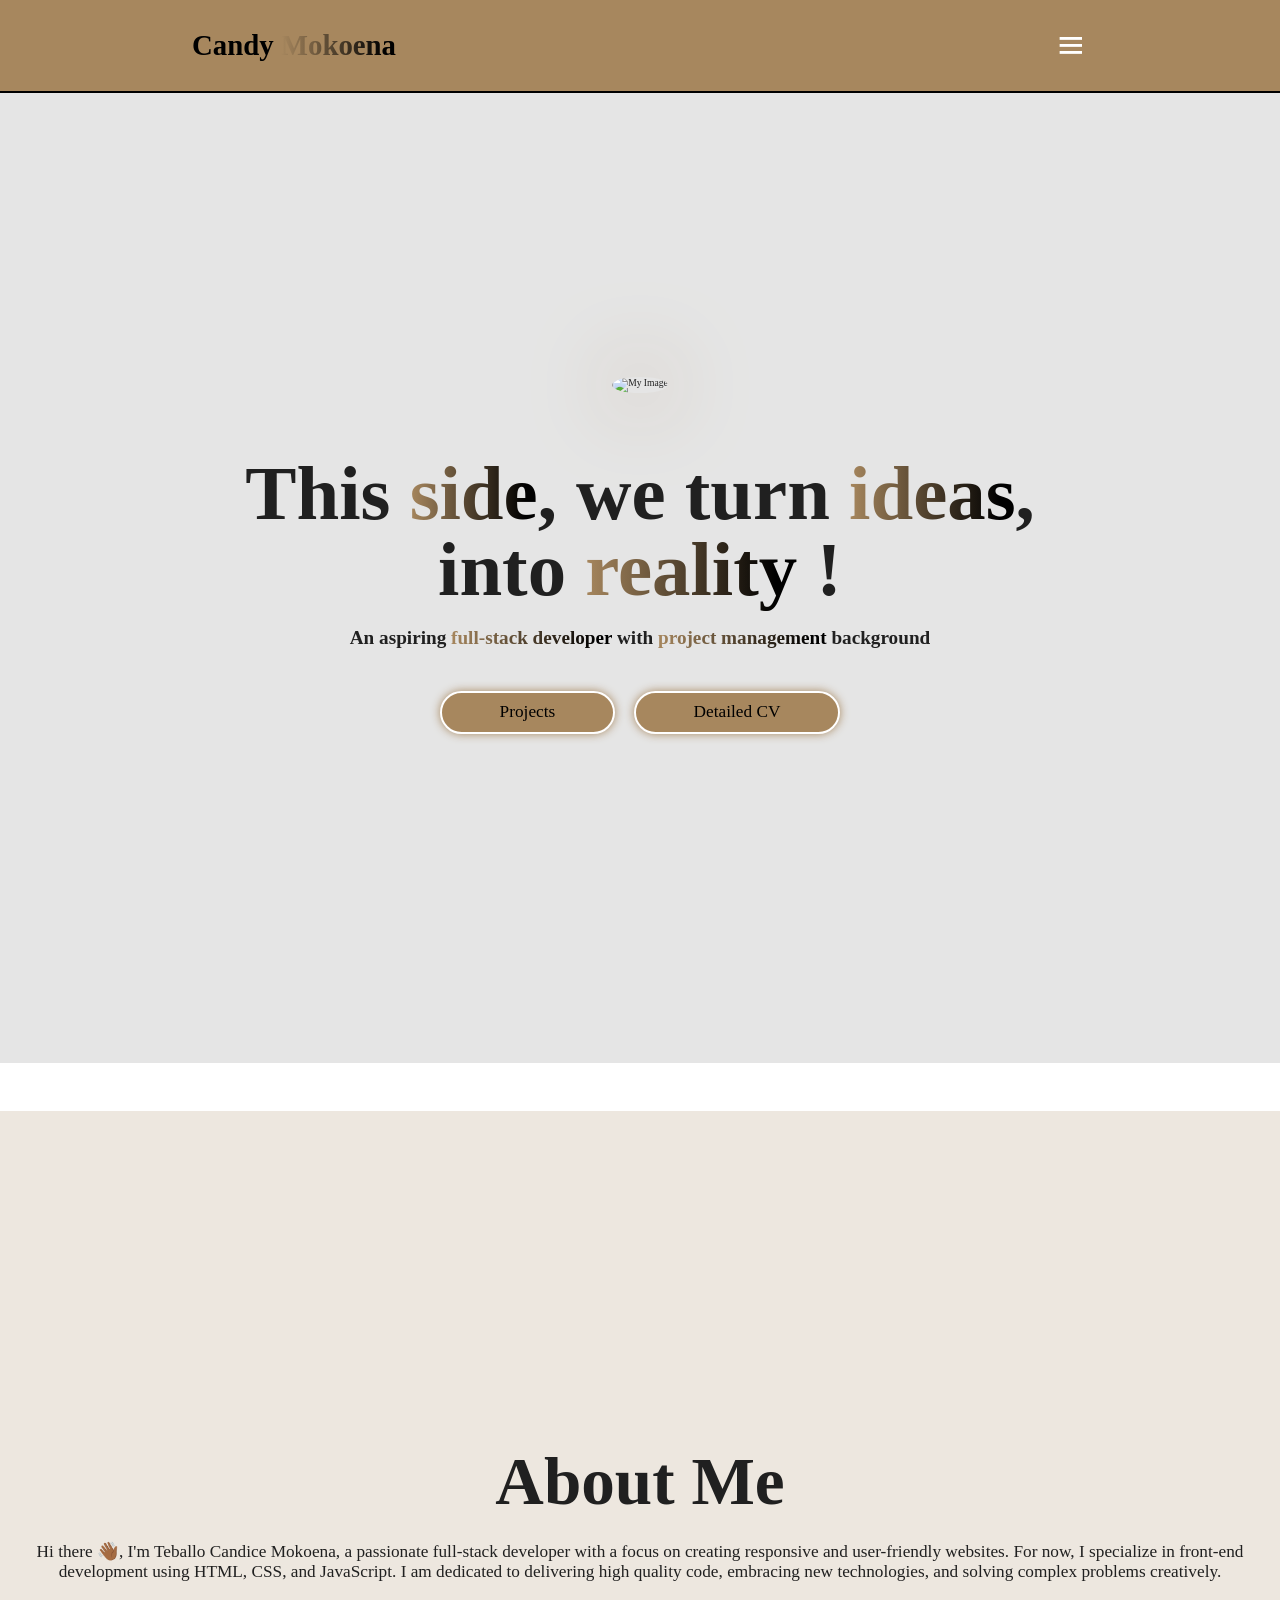
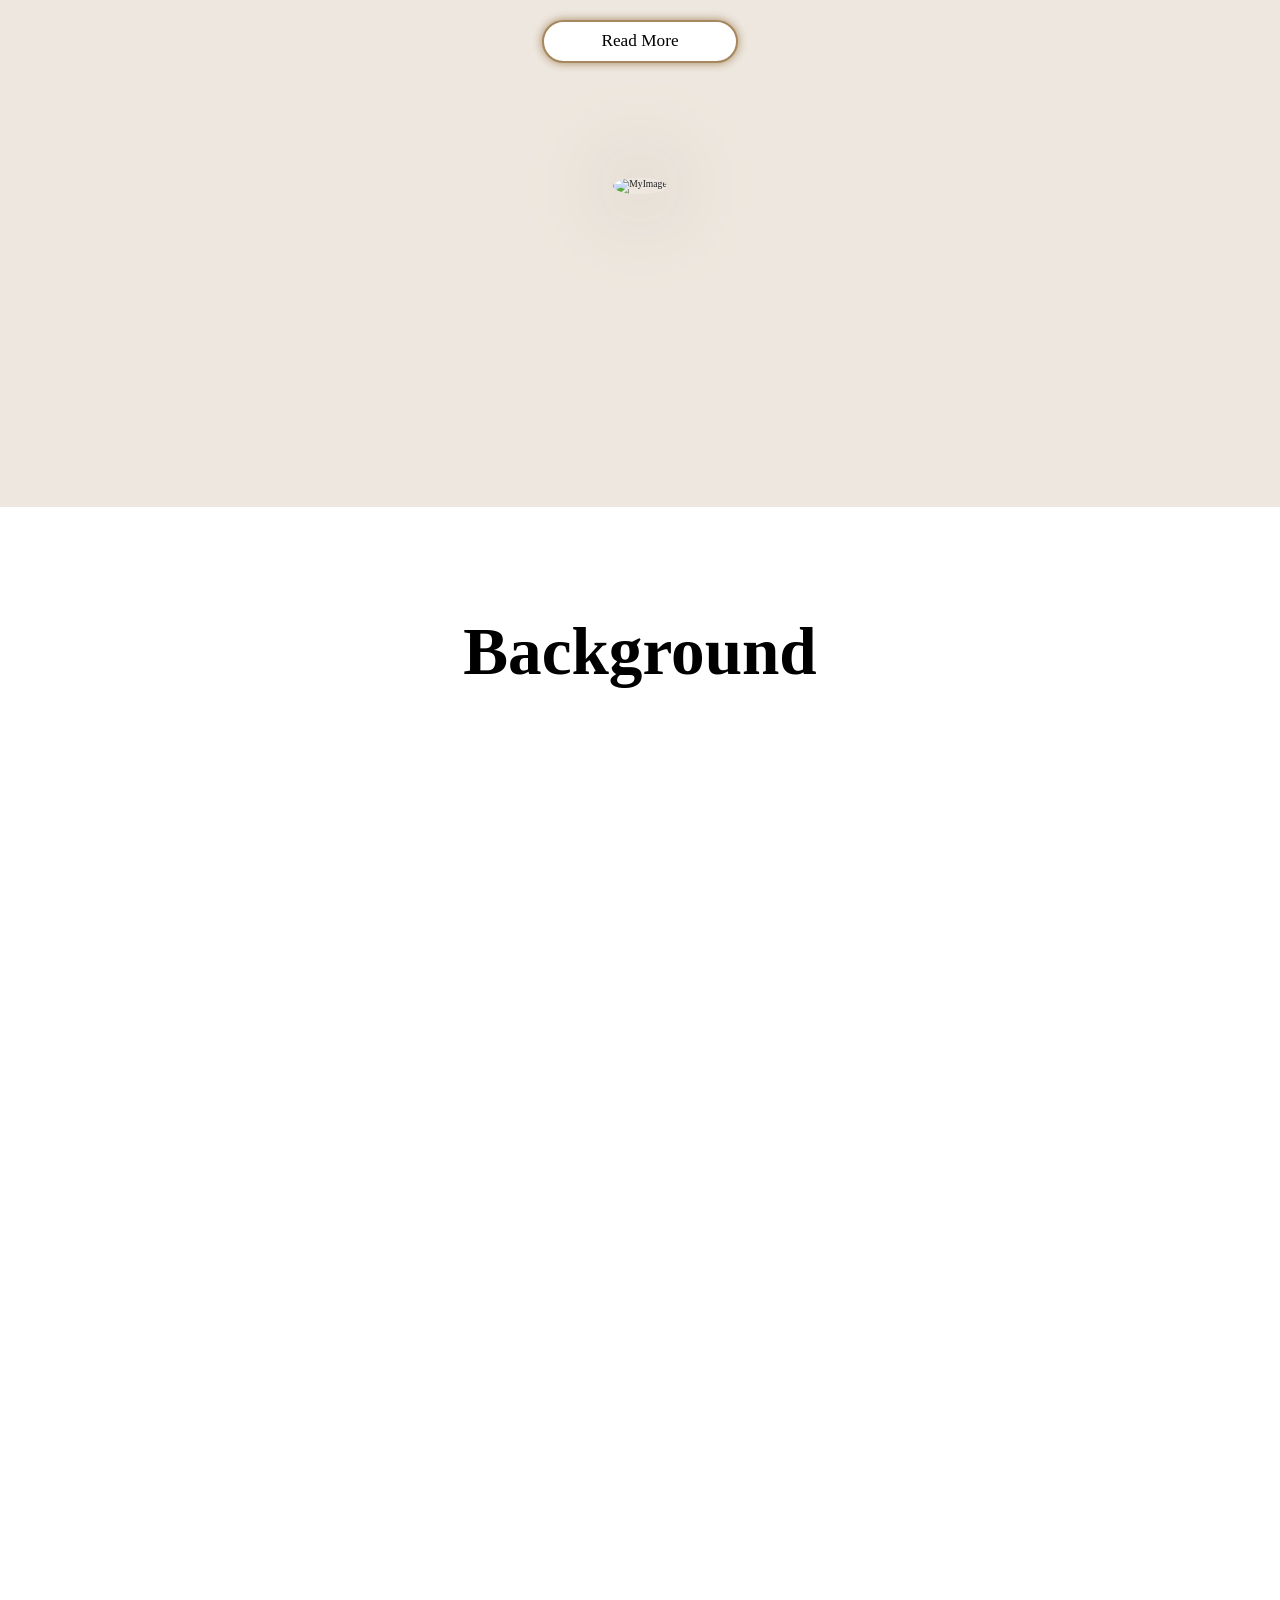
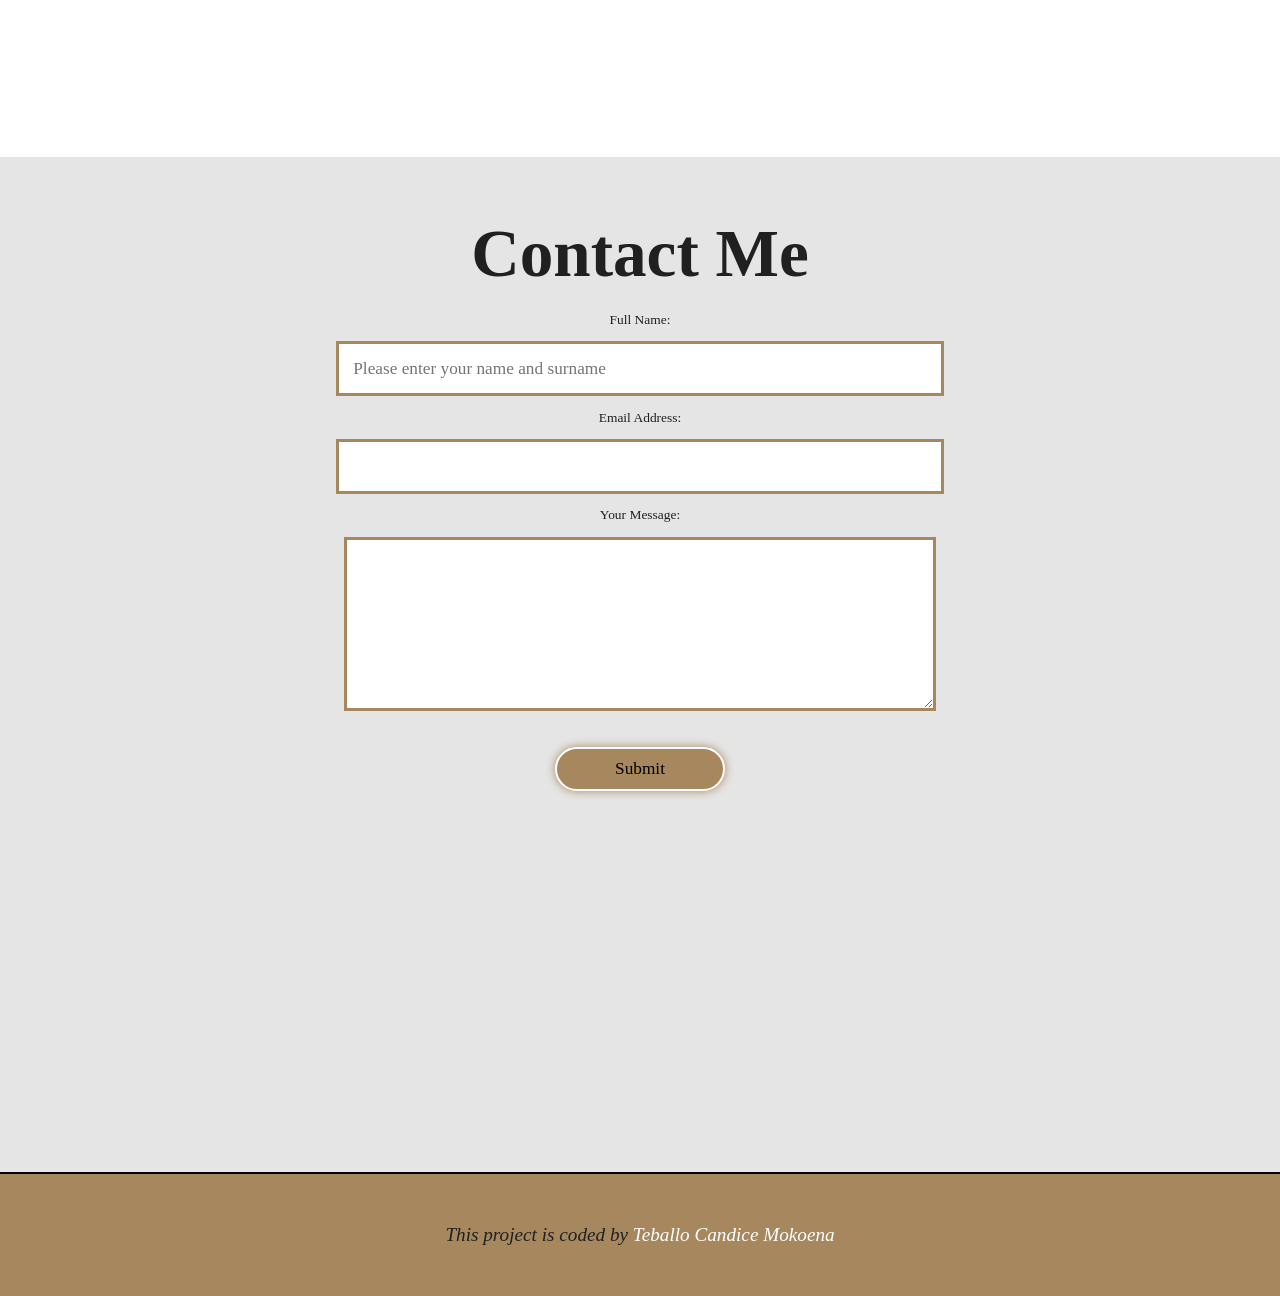
==== index.html @ d4a3fc08 "Final project fixed my portfolio" ====
<!DOCTYPE html>
<html lang="en">
  <head>
    <meta charset="UTF-8" />
    <meta name="viewport" content="width=device-width, initial-scale=1.0" />
    <title>Teballo M's Portfolio</title>
    <link rel="stylesheet" href="style.css" />
    <link
      href="https://unpkg.com/boxicons@2.1.4/css/boxicons.min.css"
      rel="stylesheet"
    />
    <link href="https://unpkg.com/aos@2.3.1/dist/aos.css" rel="stylesheet" />
  </head>
  <body>
    <header class="header">
      <a href="#Home" class="logo"> Candy <span>Mokoena</span> </a>
      <i class="bx bx-menu" id="menu-icon"></i>
      <nav class="navbar">
        <a href="#Home">Home</a>
        <a href="#About">About</a>
        <a href="#Background">Background</a>
        <a href="#Contact">Contact</a>
      </nav>
    </header>

    <section class="Home" id="Home">
      <div class="home-content">
        <h1>
          This <span>side</span>, we turn <span>ideas</span>, into
          <span>reality</span> !
        </h1>
        <h2>
          An aspiring <span>full-stack developer</span> with
          <span>project management</span> background
        </h2>
        <div class="btn-group">
          <a href="#" class="btn">Projects</a>
          <a href="#" class="btn">Detailed CV</a>
        </div>
      </div>
      <div class="home-img">
        <img src="photos/MyPicture2.jpeg" alt="My Image" />
      </div>
    </section>
    <section class="About" id="About">
      <div class="about-img">
        <img src="photos/MyPicture.jpeg" alt="MyImage" />
      </div>
      <div class="about-content">
        <h3>About Me</h3>
        <p>
          Hi there 👋🏾, I'm Teballo Candice Mokoena, a passionate full-stack
          developer with a focus on creating responsive and user-friendly
          websites. For now, I specialize in front-end development using HTML,
          CSS, and JavaScript. I am dedicated to delivering high quality code,
          embracing new technologies, and solving complex problems creatively.
        </p>
        <p id="more-info" style="display: none">
          I hold a qualification in Project Management and am excited to merge
          web development and project management, creating seamless workflows
          and delivering exceptional results for clients. My background in
          project management, combined with my technical skills, allows me to
          effectively plan, execute, and deliver projects on time and within
          budget.
        </p>
        <button id="read-more-btn" class="btn">Read More</button>
      </div>
    </section>
    <section class="Background" id="Background">
      <h3 class="heading">Background</h3>
      <div class="Background-container">
        <div
          class="Background-box"
          data-aos="flip-left"
          data-aos-easing="ease-out-cubic"
          data-aos-duration="2000"
        >
          <div class="Education-info">
            <h4>Education</h4>
            <ul class="ed">
              <li class="type">
                Project Management Short Course, Udemy, 2024
                <p>
                  Disciplines Explored incl: Project Management Life cycle and
                  Methodologies,Agile Project Management, Scrum introduction,
                  Excel for Project Management.
                </p>
              </li>
              <hr />
              <br />
              <li class="type">
                Front-End Development, SheCodes, 2024 (In Progress)
                <p>
                  Coding Languages covered so far incl: HTML, CSS, JavaScript,
                  VS Code, API, GitHub, Hosting.
                </p>
              </li>
              <hr />
              <br />
              <li class="type">
                BSc in Construction Studies, University of Witwatersrand, 2020
              </li>
              <hr />
              <br />
              <li class="type">
                National Senior Certificate, Noah's Ark High School, 2019
              </li>
            </ul>
          </div>
        </div>
        <div
          class="Background-box"
          data-aos="flip-left"
          data-aos-easing="ease-out-cubic"
          data-aos-duration="2000"
        >
          <div class="Education-info">
            <h4>Experience</h4>
            <ul class="ed">
              <li class="type">
                Junior Project Manager, Social Housing Regulatory Authority,
                2024
                <p>
                  An Internship encompassing the full life cycle of a
                  construction project, including in-depth exposure to
                  construction principles, cost analysis, and measurements.
                </p>
              </li>
              <hr />
              <br />
              <li class="type">
                Marketing and House Committee member, Gateway Student
                Accommodation, 2022-2023
                <p>
                  Led and participated in the student recruitment project for
                  our student residence, serving as a representative for
                  resident students within the residence community.
                </p>
              </li>
              <br />
            </ul>
          </div>
        </div>
      </div>
    </section>
    <section class="Contact" id="Contact">
      <h3>Contact Me</h3>
      <form>
        <div class="input-group">
          <label for="fullname">Full Name:</label>
          <input
            type="text"
            id="fullname"
            name="fullname"
            placeholder="Please enter your name and surname"
            required
          />
        </div>
        <div class="input-group">
          <label for="email">Email Address:</label>
          <input type="email" id="email" name="email" required />
        </div>
        <div class="input-group">
          <label for="message">Your Message:</label>
          <textarea id="message" name="message" rows="6" required></textarea>
        </div>
        <button type="submit" class="btn">Submit</button>
      </form>
    </section>
    <footer class="footer">
      <p class="coder">
        <i
          >This project is coded by
          <a href="https://github.com/CandiceMokoena"
            >Teballo Candice Mokoena</a
          >
        </i>
      </p>
    </footer>
    <script src="https://unpkg.com/aos@2.3.1/dist/aos.js"></script>
    <script src="script.js"></script>
  </body>
</html>
---- style.css ----
* {
  margin: 0;
  padding: 0;
  text-decoration: none;
  scroll-behavior: smooth;
  font-family: "Poppins";
}
html {
  font-size: 60%;
  overflow-x: hidden;
}
body {
  background-color: white;
  color: rgb(32, 32, 32);
}

.header {
  position: fixed;
  width: 100%;
  top: 0;
  left: 0;
  z-index: 1000;
  display: flex;
  justify-content: space-between;
  text-align: center;
  padding: 3rem 15%;
  box-sizing: border-box;

  border-bottom: 2px solid black;
  background-color: #a7875e;
}

#menu-icon {
  font-size: 3.5rem;
  color: white;
  display: none;
}

.logo {
  color: black;
  font-size: 3rem;
  font-weight: bold;
  cursor: pointer;
  transition: 0.3s ease-in-out;
}
.logo:hover {
  transform: scale(1.1);
}
span {
  background: linear-gradient(270deg, black 10%, #a7875e 100%);
  background-clip: text;
  color: transparent;
}
.navbar a {
  font-size: 2.3rem;
  color: black;
  margin-left: 4rem;
  transition: 0.3s ease-in-out;
  border-bottom: 3px solid transparent;
}
.navbar a:hover {
  color: white;
  border-bottom: 3px solid white;
}
section {
  min-height: 100vh;
  padding: 6rem 15%;
}
.Home {
  background-color: rgb(0, 0, 0, 0.1);
  display: flex;
  align-items: center;
  justify-content: center;
  gap: 15rem;
}
.home-content {
  display: flex;
  flex-direction: column;
  align-items: flex-start;
  text-align: left;
}
.home-content h1 {
  font-size: 8rem;
  font-weight: bold;
  margin-top: 1.5rem;
  line-height: 1;
}

.home-content h2 {
  font-size: 2rem;
  margin: 1rem 0;
  line-height: 2;
}
.home-img img {
  width: 26vw;
  box-shadow: 0 0 85px #a7875e;
  border-radius: 50%;
  transition: 0.4s ease-in-out;
}
.home-img img:hover {
  box-shadow: 0 0 140px #a7875e;
}
.btn-group {
  display: flex;
  gap: 2rem;
  padding-top: 5px;
}
.btn {
  color: black;
  display: inline-block;
  padding: 1rem 3rem;
  background-color: #a7875e;
  box-shadow: 0 0 10px #a7875e;
  border-radius: 3rem;
  font-size: 1.8rem;
  border: 2px solid white;
  transition: 0.2s ease-in-out;
}
.btn:hover {
  border: 2px solid #a7875e;
  background-color: white;
  transform: scale(1.05);
  box-shadow: 0 0 50px #a7875e;
}
.About {
  background-color: rgb(167, 135, 94, 0.2);
  display: flex;
  justify-content: center;
  align-items: center;
  gap: 10rem;
}
.about-img img {
  width: 22vw;
  box-shadow: 0 0 85px #a7875e;
  border-radius: 50%;
  transition: 0.4s ease-in-out;
}
.about-img img:hover {
  box-shadow: 0 0 140px #a7875e;
}
.about-content h3 {
  font-size: 7rem;
  text-align: left;
}
.about-content p {
  margin: 2rem 0;
  font-size: 1.8rem;
}
.about-content .btn {
  margin: 2rem 0;
  background-color: white;
  border: 2px solid #a7875e;
}
.about-content .btn:hover {
  border: 2px solid white;
  background-color: #a7875e;
  transform: scale(1.05);
  box-shadow: 0 0 50px #a7875e;
  color: black;
}

::-webkit-scrollbar {
  width: 10px;
}
::-webkit-scrollbar-thumb {
  background-color: #a7875e;
}
::-webkit-scrollbar-track {
  background-color: white;
}
.heading {
  text-align: center;
  font-size: 7rem;
  margin: 5rem 0;
}
.Background {
  color: black;
}
.Background-container {
  color: black;
  display: grid;
  grid-template-columns: repeat(auto-fit, minmax(400px, 1fr));
  align-items: center;
  gap: 3rem;
}
.Background-box {
  display: flex;
  justify-content: center;
  border: 3px double #a7875e;
  border-radius: 3rem;
  height: 460px;
  cursor: pointer;
  transition: 0.4s ease-in-out;
  padding: 0 1rem;
}
.Background-box:hover {
  border: 3px double black;
  box-shadow: 0 0 85px #a7875e;
  transform: scale(1.03);
}
ul,
ol {
  padding-left: 1rem;
  list-style-position: inside;
}
li {
  text-align: left;
}

.Education-info {
  display: flex;
  flex-direction: column;
  font-size: 1.8rem;
  padding: 0 3rem;
  line-height: 1.5;
}
.Education-info h4 {
  font-size: 3rem;
  margin: 2rem 0;
}
.Contact {
  background-color: rgb(0, 0, 0, 0.1);
}
.Contact h3 {
  margin-bottom: 2rem;
  font-size: 7rem;
  text-align: center;
}
.Contact form {
  gap: 2rem;
  margin: 3rem 0;
  text-align: center;
  font-size: 1.8rem;
}
label {
  display: block;
}
input,
textarea {
  width: 60%;
  font-size: 1.8rem;
  border: 3px solid #a7875e;
  color: rgba(0, 0, 0, 0.9);
  margin: 1.4rem;
}
textarea {
  padding: 2.5rem;
}
input {
  padding: 1.5rem;
}
.btn {
  margin-top: 2rem;
  cursor: pointer;
  padding: 1rem 6rem;
}
footer {
  background-color: #a7875e;
  padding: 50px 0;
  text-align: center;
  font-size: 2rem;
  border-top: 2px solid black;
}
p a {
  color: white;

  transition: 0.3s ease-in-out;
  cursor: pointer;
}
a:hover {
  text-shadow: 2px 2px 10px white;
  color: #a7875e;
}
/* Media Query for Tablets and Smaller Desktops */
@media (max-width: 1285px) {
  #menu-icon {
    display: block; /* Display the menu icon for smaller screens */
  }

  .navbar {
    position: absolute;
    top: 100%;
    right: 0;
    width: 30%;
    padding: 1rem 1.5rem;
    background: rgba(0, 0, 0, 0.7);
    border-bottom-left-radius: 2rem;
    border-left: 2px solid #a7875e;
    border-bottom: 2px solid #a7875e;
    display: none; /* Initially hidden */
  }

  .navbar.active {
    display: block; /* Display the navbar when active */
  }

  .navbar a {
    display: block; /* Stack navbar items vertically */
    font-size: 2rem;
    margin: 2rem 0;
    color: white;
  }

  .Home {
    flex-direction: column-reverse; /* Stack content vertically */
    margin: 5rem 0;
    gap: 5rem;
  }

  .home-content {
    align-items: center; /* Center content */
    text-align: center;
  }

  .home-img {
    text-align: center;
    width: 66vw; /* Adjust image width for smaller screens */
  }

  .About {
    flex-direction: column-reverse; /* Stack content vertically */
    text-align: center;
    padding: 5rem 0;
  }

  .about-content h3 {
    text-align: center;
    margin: 2rem 0;
  }

  .about-img img {
    width: 52vw; /* Adjust image width for smaller screens */
  }

  .Background-container {
    grid-template-columns: 1fr; /* Make columns stack on smaller screens */
  }

  .Contact form {
    width: 80%; /* Adjust form width for smaller screens */
    margin: 0 auto; /* Center form horizontally */
    font-size: 1.4rem;
  }

  input,
  textarea {
    width: 80%; /* Adjust input field width for smaller screens */
  }
  .input-group textarea {
    width: 75%;
  }
}

/* Media Query for Mobile Devices */
@media (max-width: 768px) {
  .header {
    padding: 2rem 5%;
  }
  .footer {
    font-size: 1.5rem;
  }
  .about-content h3,
  .heading {
    font-size: 4rem;
  }
  .Contact h3 {
    font-size: 3.5rem;
  }
  .btn {
    padding: 0.5rem 1.5rem;
  }
  .logo {
    font-size: 2.5rem;
  }
  .Education-info h4 {
    font-size: 2.5rem;
  }
  .navbar {
    width: 70%; /* Adjust the width of the navbar */
  }

  .Home {
    flex-direction: column-reverse; /* Stack content vertically */
    gap: 3rem; /* Reduce gap for mobile screens */
  }

  .home-content h1 {
    font-size: 3rem; /* Adjust font size for smaller screens */
  }

  .home-content h2 {
    font-size: 1.5rem; /* Adjust font size for smaller screens */
  }

  .home-img img {
    width: 54vw; /* Adjust image width for mobile screens */
  }

  .About,
  .Background,
  .Contact {
    padding: 2rem; /* Reduce padding for smaller screens */
  }

  .about-content p,
  .Education-info {
    font-size: 1.5rem; /* Adjust font size for smaller screens */
  }

  .about-img img {
    width: 50vw; /* Make image width more flexible on mobile */
  }

  .Background-box {
    height: auto; /* Allow background boxes to resize automatically */
    padding: 1rem; /* Adjust padding for mobile screens */
  }

  .Contact form {
    width: 80%; /* Full width for form on smaller screens */
    font-size: 1.5rem;
  }

  input,
  textarea {
    width: 90%; /* Adjust input width for mobile screens */
    margin: 1rem 0; /* Add margin for spacing */
  }
  input {
    padding: 0.7rem;
  }
  textarea {
    padding: 2rem;
  }
}
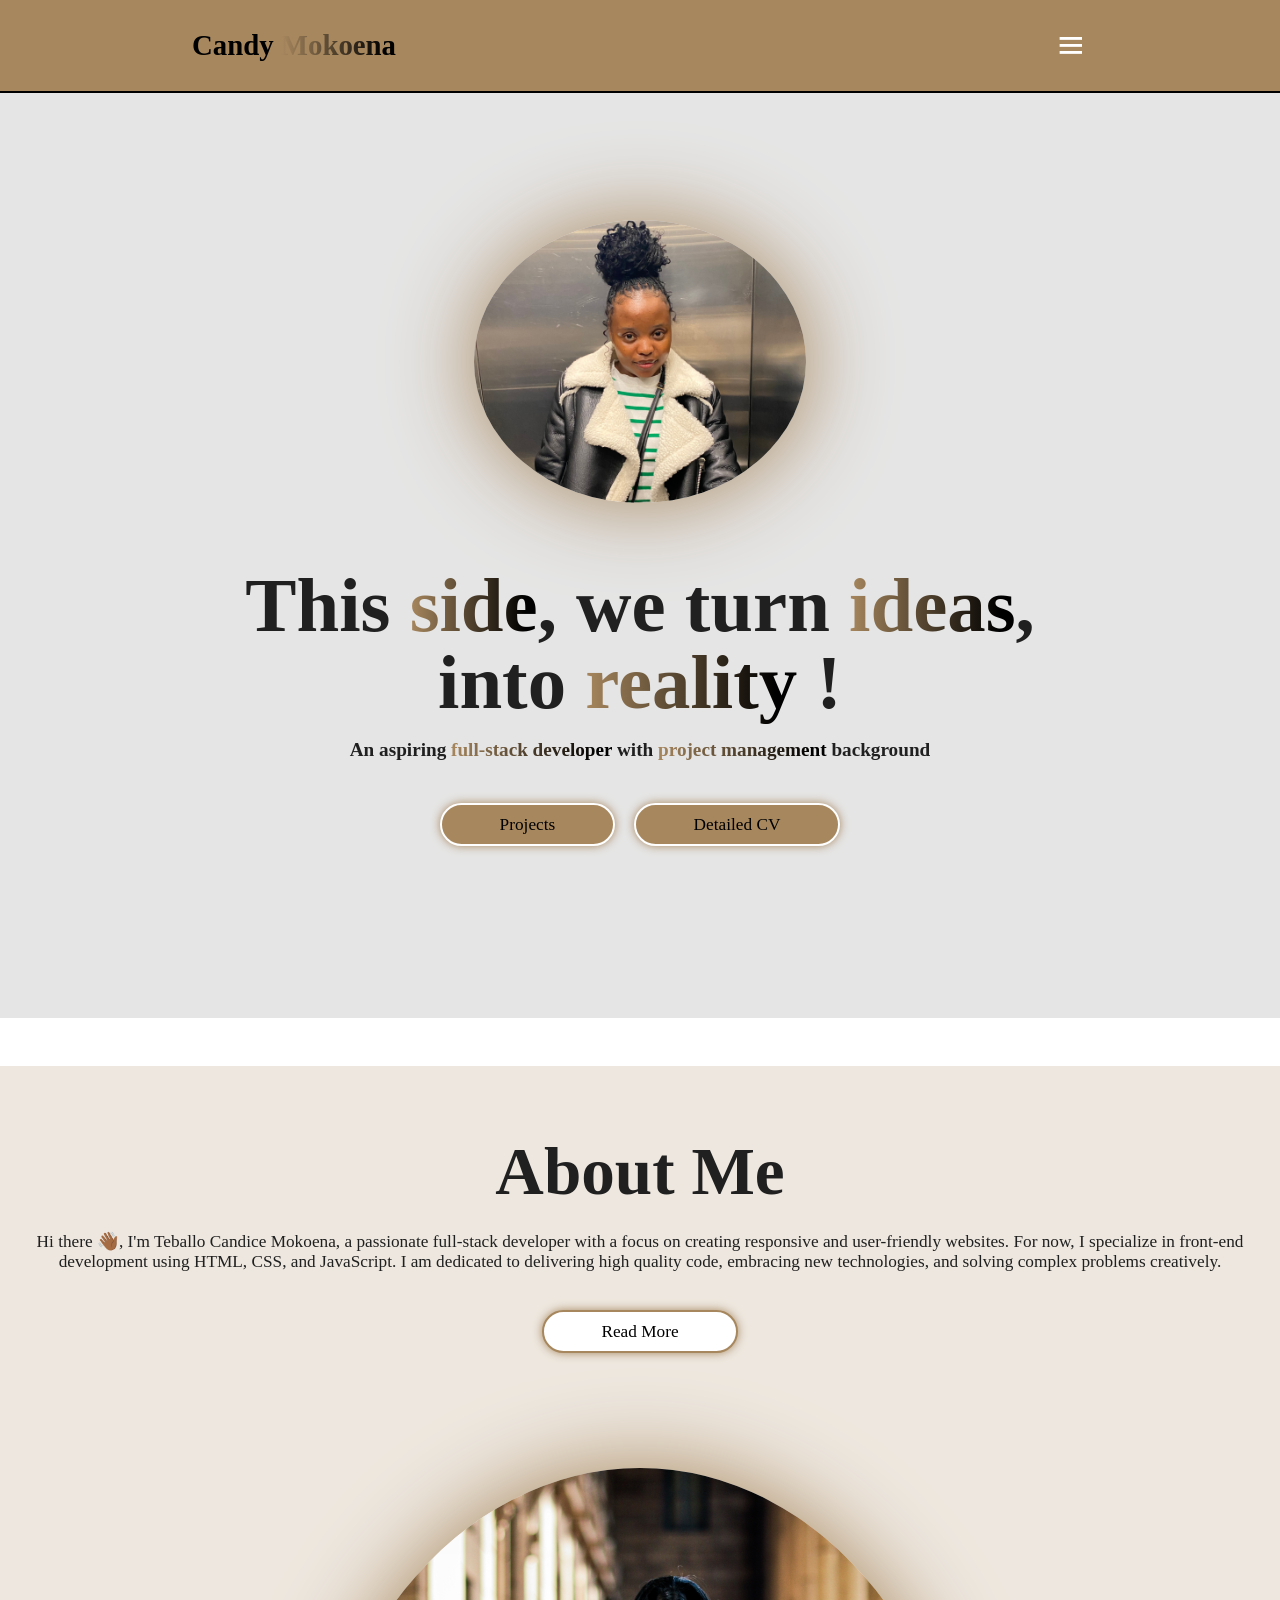
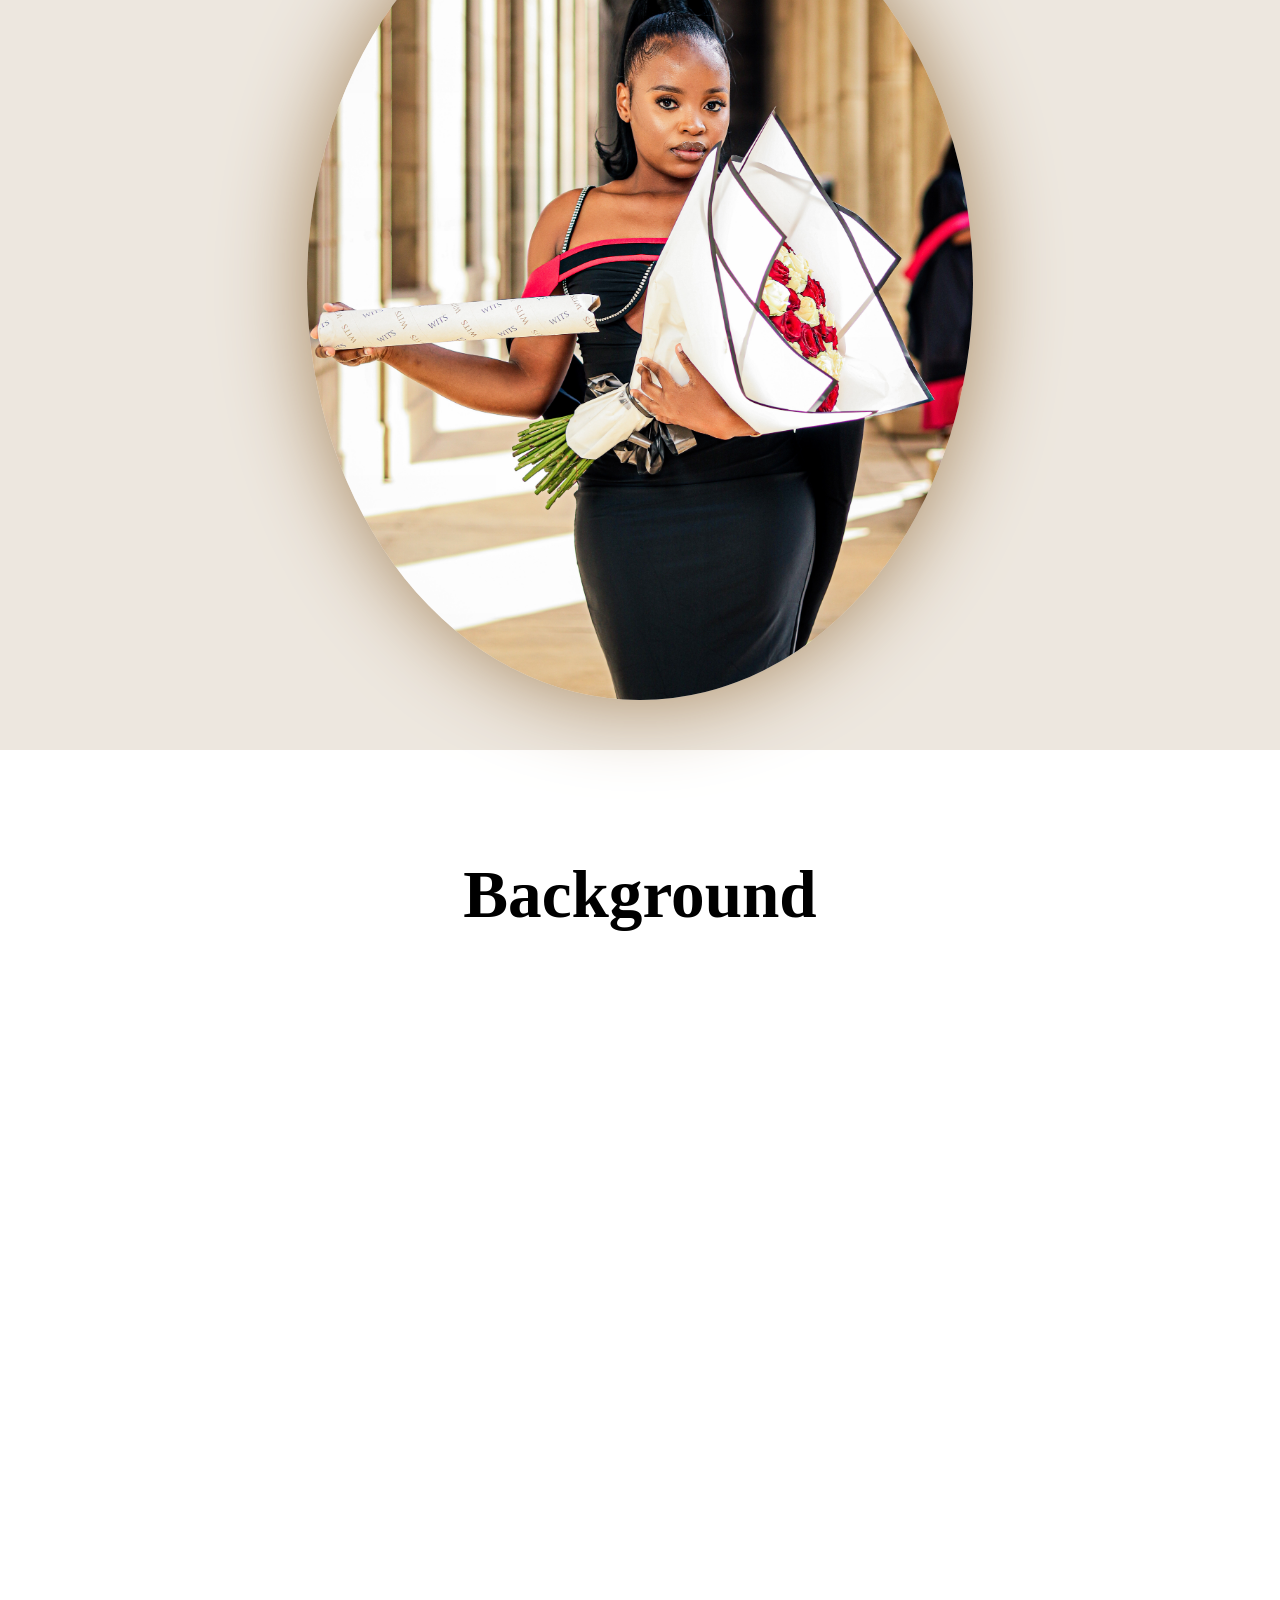
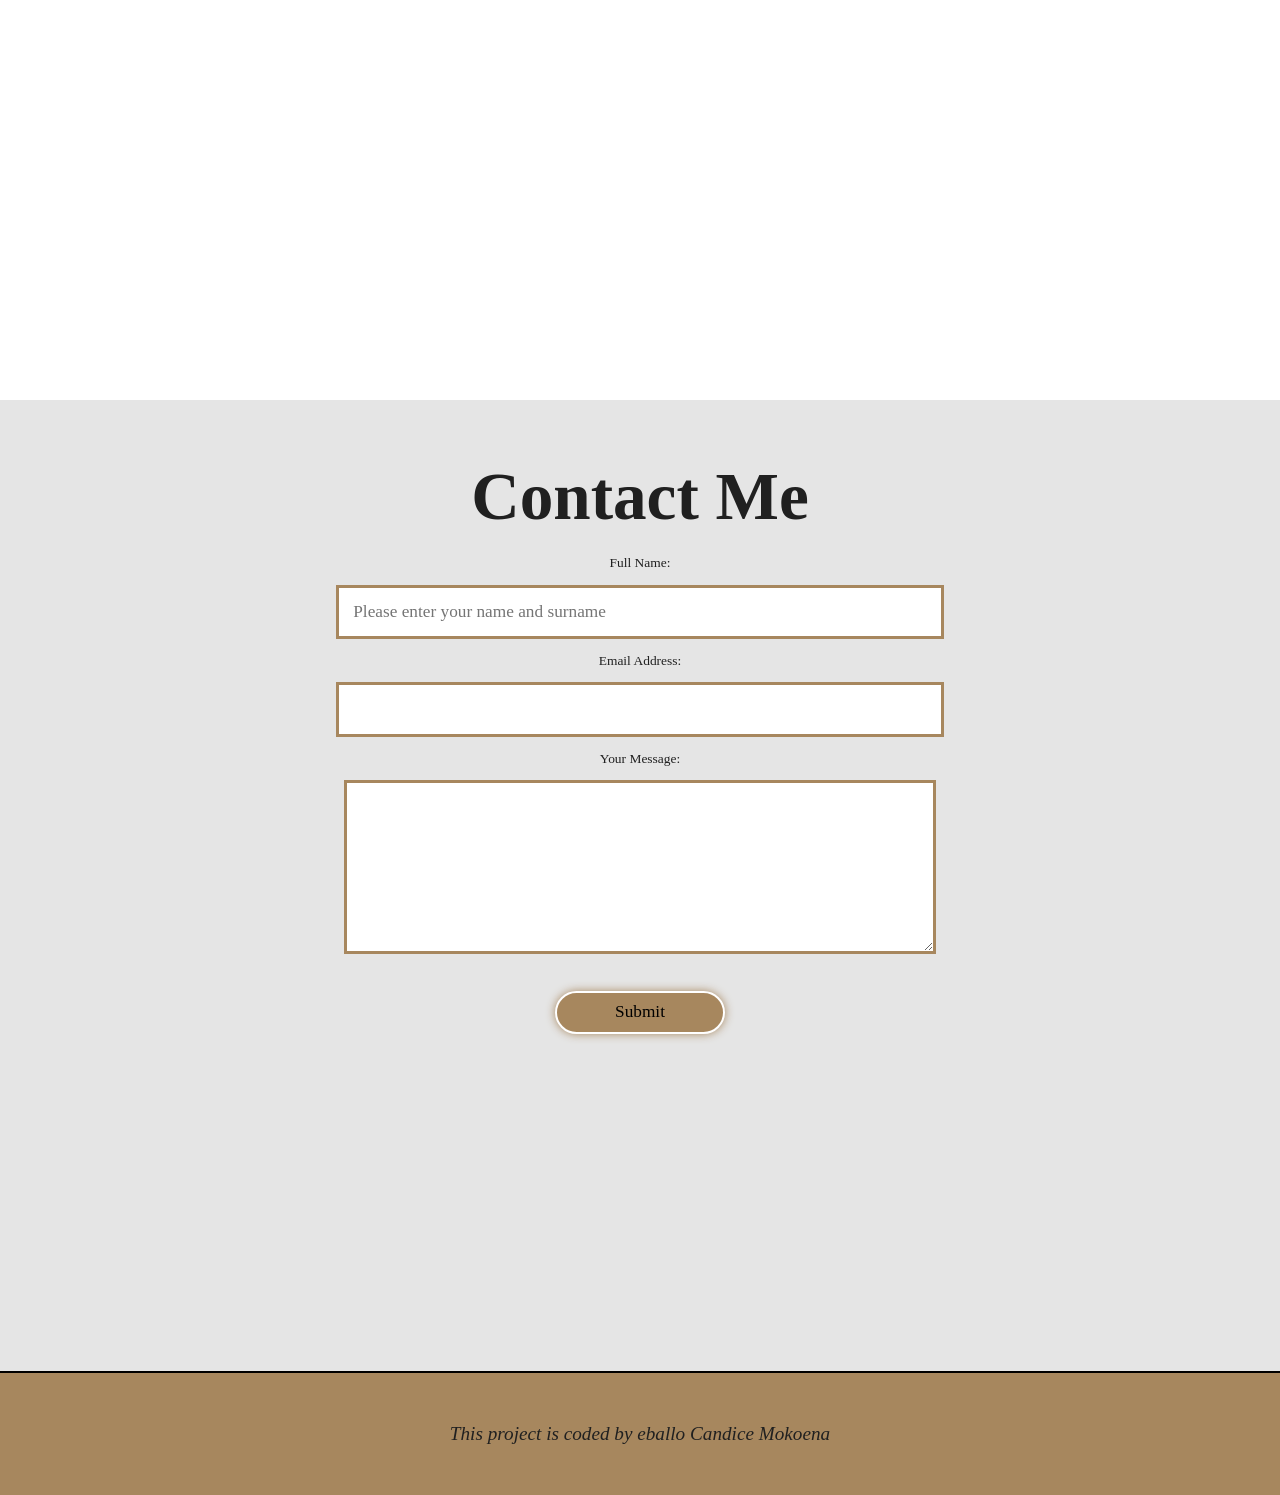
==== commit 680234e7: "final touch ups double checked style.css and index.html" ====
--- a/index.html
+++ b/index.html
@@ -169,12 +169,7 @@
     </section>
     <footer class="footer">
       <p class="coder">
-        <i
-          >This project is coded by
-          <a href="https://github.com/CandiceMokoena"
-            >Teballo Candice Mokoena</a
-          >
-        </i>
+        <i>This project is coded by eballo Candice Mokoena </i>
       </p>
     </footer>
     <script src="https://unpkg.com/aos@2.3.1/dist/aos.js"></script>
--- a/style.css
+++ b/style.css
@@ -25,7 +25,6 @@
   text-align: center;
   padding: 3rem 15%;
   box-sizing: border-box;
-
   border-bottom: 2px solid black;
   background-color: #a7875e;
 }
@@ -53,17 +52,17 @@
 }
 .navbar a {
   font-size: 2.3rem;
-  color: black;
+  color: white;
   margin-left: 4rem;
   transition: 0.3s ease-in-out;
   border-bottom: 3px solid transparent;
 }
 .navbar a:hover {
-  color: white;
-  border-bottom: 3px solid white;
+  color: black;
+  border-bottom: 3px solid black;
 }
 section {
-  min-height: 100vh;
+  min-height: 95vh;
   padding: 6rem 15%;
 }
 .Home {
@@ -287,38 +286,38 @@
     border-bottom-left-radius: 2rem;
     border-left: 2px solid #a7875e;
     border-bottom: 2px solid #a7875e;
-    display: none; /* Initially hidden */
+    display: none;
   }
 
   .navbar.active {
-    display: block; /* Display the navbar when active */
+    display: block;
   }
 
   .navbar a {
-    display: block; /* Stack navbar items vertically */
+    display: block;
     font-size: 2rem;
     margin: 2rem 0;
     color: white;
   }
 
   .Home {
-    flex-direction: column-reverse; /* Stack content vertically */
+    flex-direction: column-reverse;
     margin: 5rem 0;
     gap: 5rem;
   }
 
   .home-content {
-    align-items: center; /* Center content */
+    align-items: center;
     text-align: center;
   }
 
   .home-img {
     text-align: center;
-    width: 66vw; /* Adjust image width for smaller screens */
+    width: 66vw;
   }
 
   .About {
-    flex-direction: column-reverse; /* Stack content vertically */
+    flex-direction: column-reverse;
     text-align: center;
     padding: 5rem 0;
   }
@@ -329,29 +328,28 @@
   }
 
   .about-img img {
-    width: 52vw; /* Adjust image width for smaller screens */
+    width: 52vw;
   }
 
   .Background-container {
-    grid-template-columns: 1fr; /* Make columns stack on smaller screens */
+    grid-template-columns: 1fr;
   }
 
   .Contact form {
-    width: 80%; /* Adjust form width for smaller screens */
-    margin: 0 auto; /* Center form horizontally */
+    width: 80%;
+    margin: 0 auto;
     font-size: 1.4rem;
   }
 
   input,
   textarea {
-    width: 80%; /* Adjust input field width for smaller screens */
+    width: 80%;
   }
   .input-group textarea {
     width: 75%;
   }
 }
 
-/* Media Query for Mobile Devices */
 @media (max-width: 768px) {
   .header {
     padding: 2rem 5%;
@@ -376,55 +374,55 @@
     font-size: 2.5rem;
   }
   .navbar {
-    width: 70%; /* Adjust the width of the navbar */
+    width: 70%;
   }
 
   .Home {
-    flex-direction: column-reverse; /* Stack content vertically */
-    gap: 3rem; /* Reduce gap for mobile screens */
+    flex-direction: column-reverse;
+    gap: 3rem;
   }
 
   .home-content h1 {
-    font-size: 3rem; /* Adjust font size for smaller screens */
+    font-size: 3rem;
   }
 
   .home-content h2 {
-    font-size: 1.5rem; /* Adjust font size for smaller screens */
+    font-size: 1.5rem;
   }
 
   .home-img img {
-    width: 54vw; /* Adjust image width for mobile screens */
+    width: 54vw;
   }
 
   .About,
   .Background,
   .Contact {
-    padding: 2rem; /* Reduce padding for smaller screens */
+    padding: 2rem;
   }
 
   .about-content p,
   .Education-info {
-    font-size: 1.5rem; /* Adjust font size for smaller screens */
+    font-size: 1.5rem;
   }
 
   .about-img img {
-    width: 50vw; /* Make image width more flexible on mobile */
+    width: 50vw;
   }
 
   .Background-box {
-    height: auto; /* Allow background boxes to resize automatically */
-    padding: 1rem; /* Adjust padding for mobile screens */
+    height: auto;
+    padding: 1rem;
   }
 
   .Contact form {
-    width: 80%; /* Full width for form on smaller screens */
+    width: 80%;
     font-size: 1.5rem;
   }
 
   input,
   textarea {
-    width: 90%; /* Adjust input width for mobile screens */
-    margin: 1rem 0; /* Add margin for spacing */
+    width: 90%;
+    margin: 1rem 0;
   }
   input {
     padding: 0.7rem;
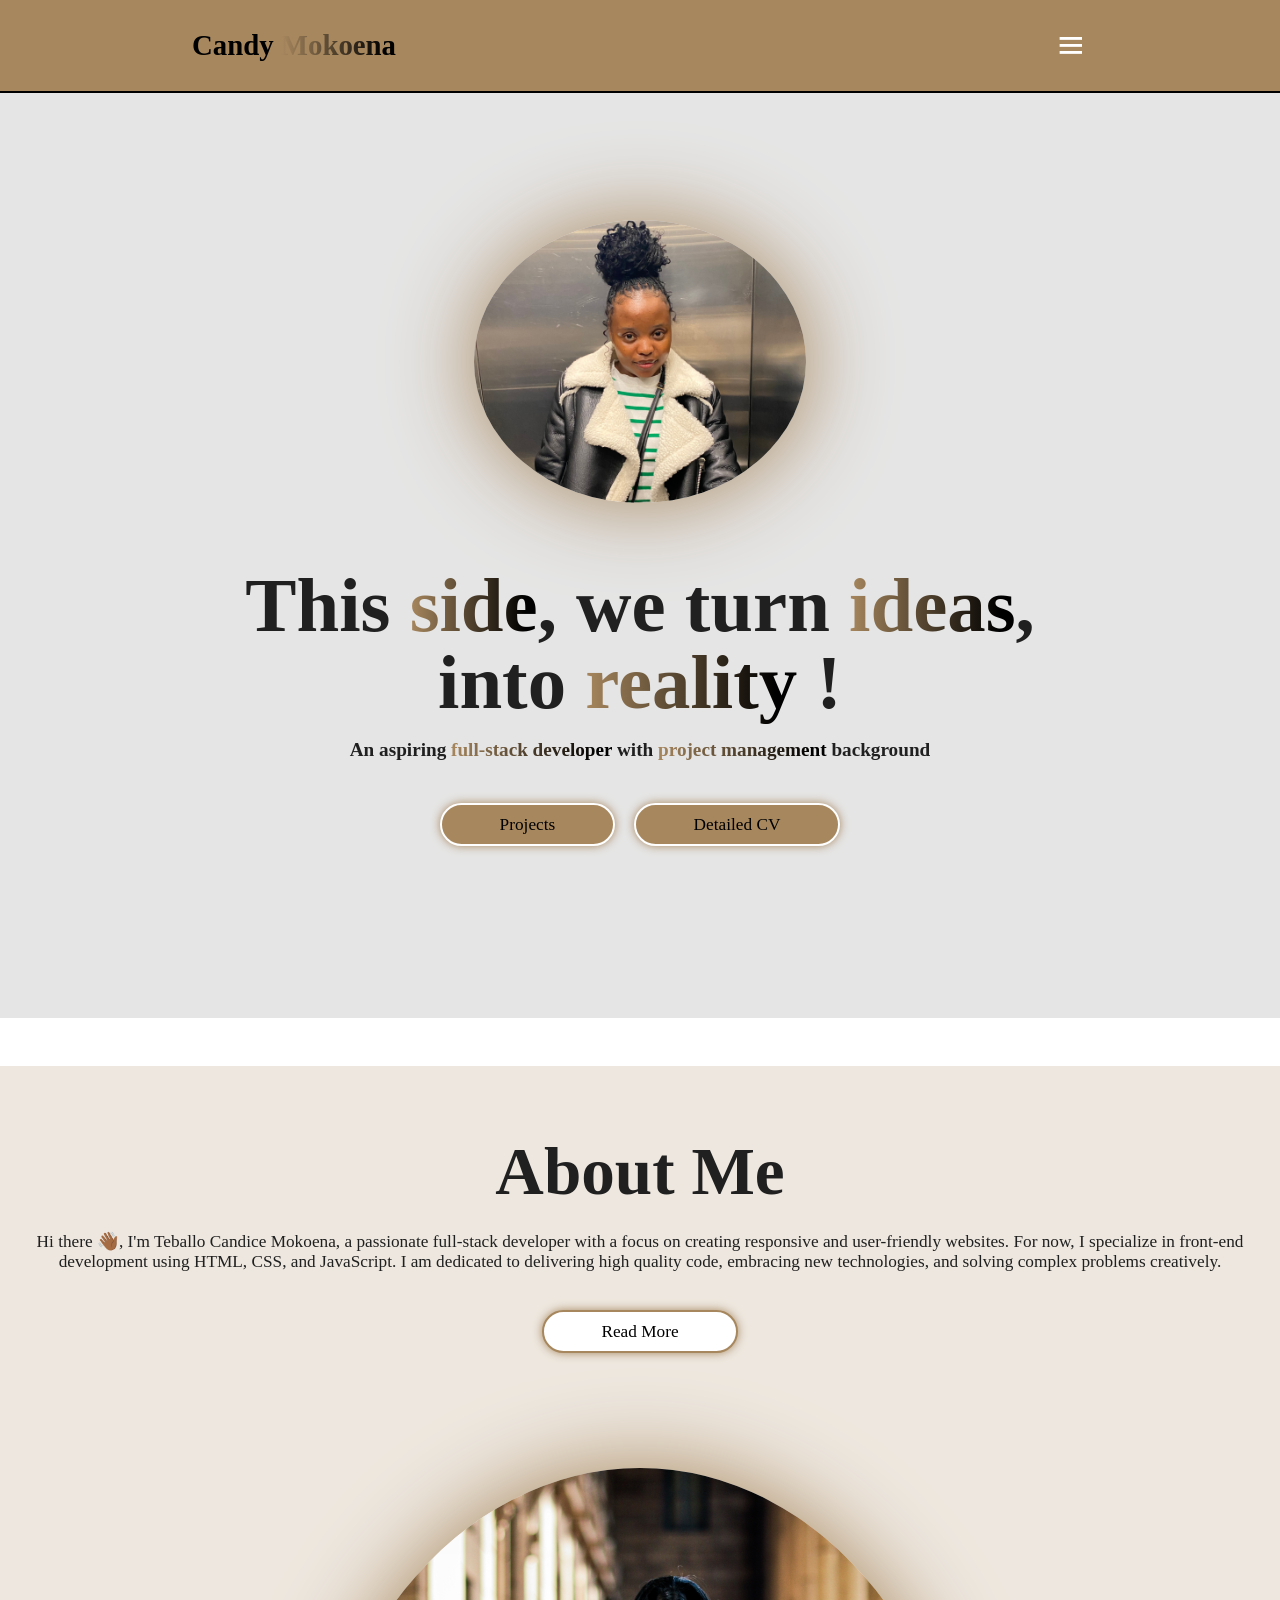
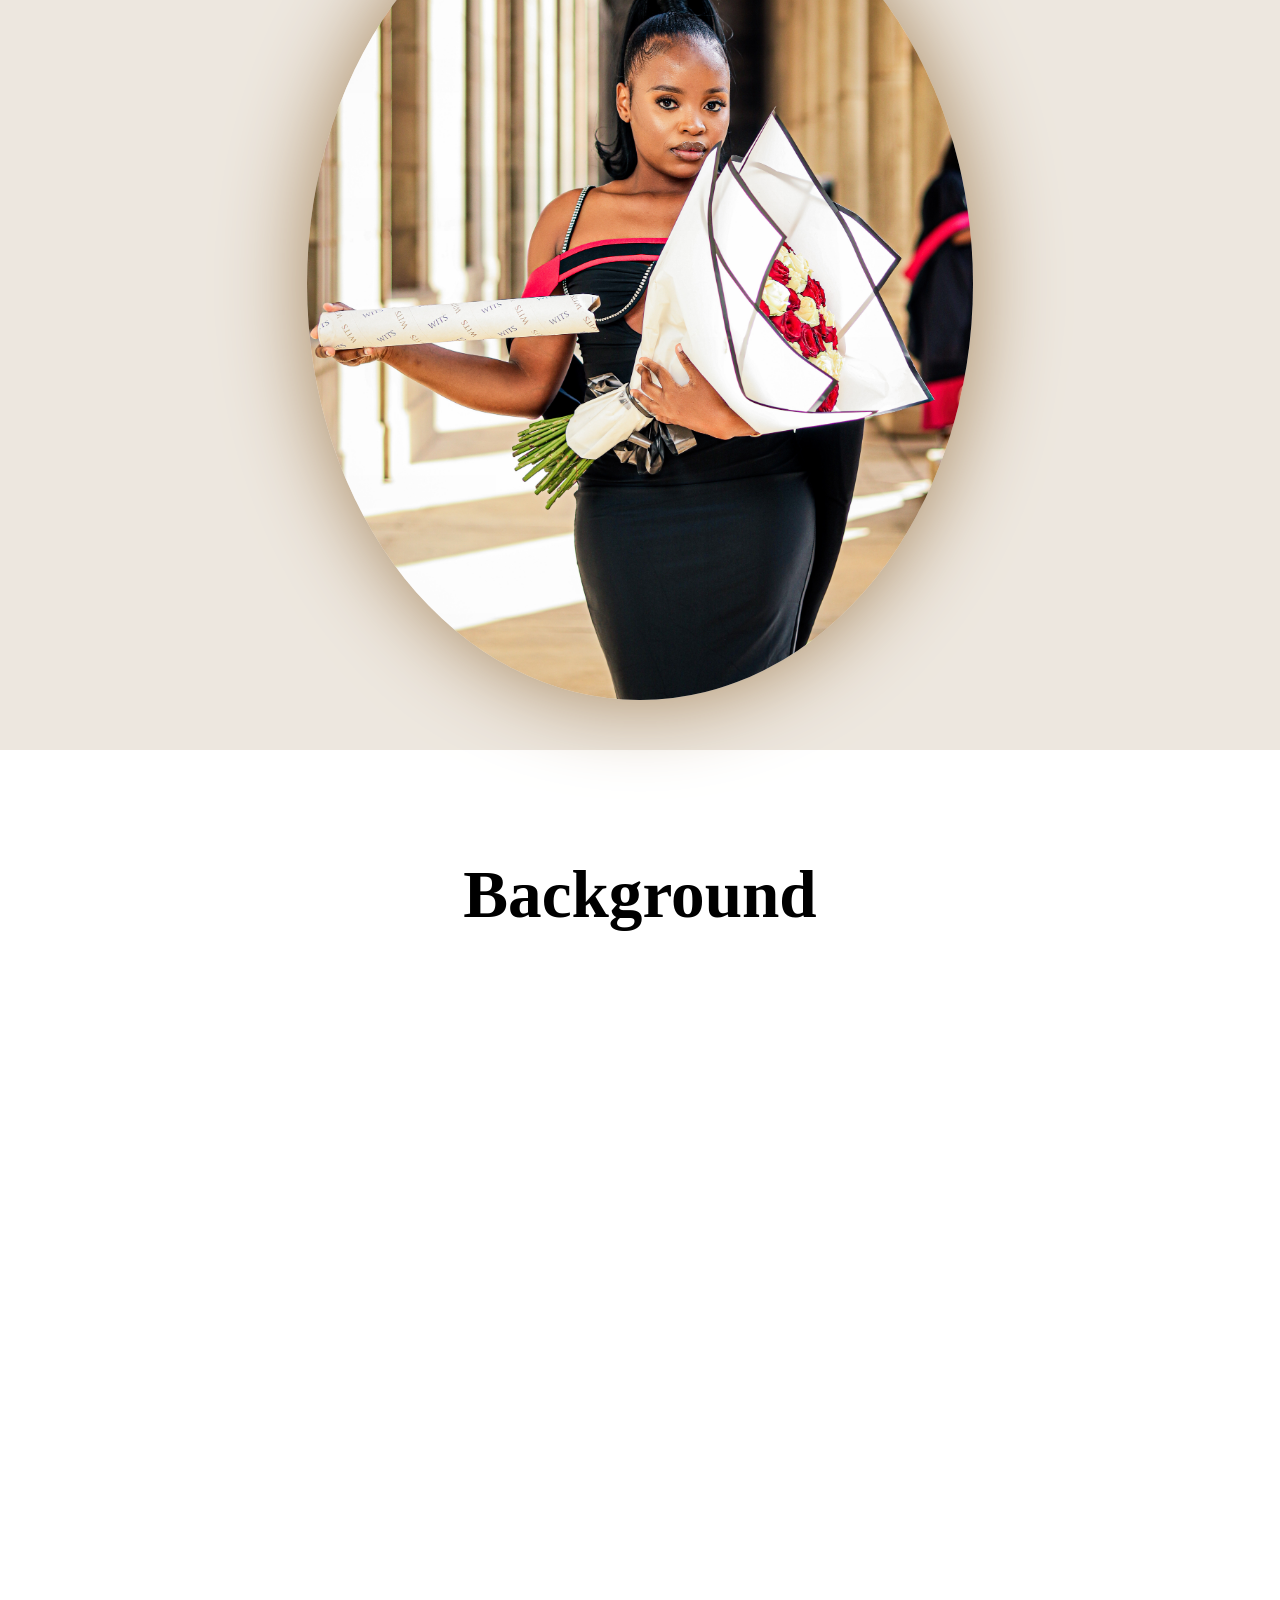
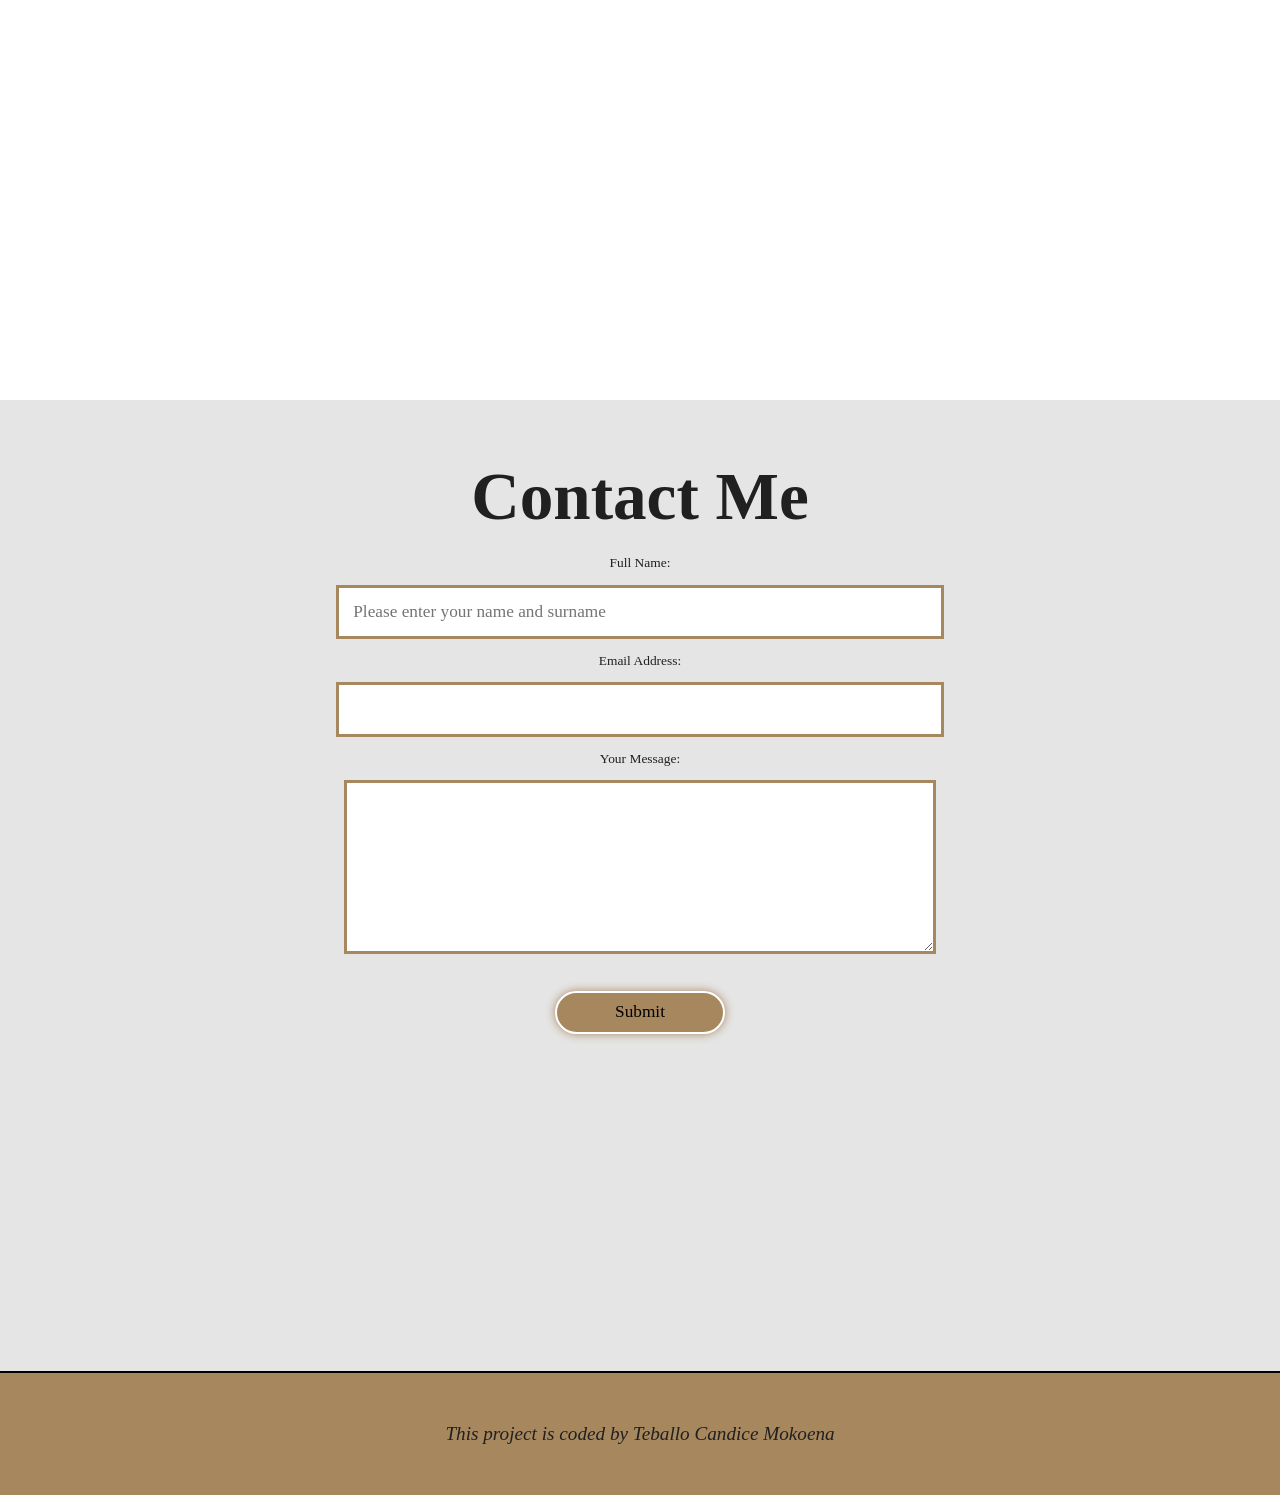
==== commit 4c9f43cf: "Rectifies mistake on the footer" ====
--- a/index.html
+++ b/index.html
@@ -169,7 +169,7 @@
     </section>
     <footer class="footer">
       <p class="coder">
-        <i>This project is coded by eballo Candice Mokoena </i>
+        <i>This project is coded by Teballo Candice Mokoena </i>
       </p>
     </footer>
     <script src="https://unpkg.com/aos@2.3.1/dist/aos.js"></script>
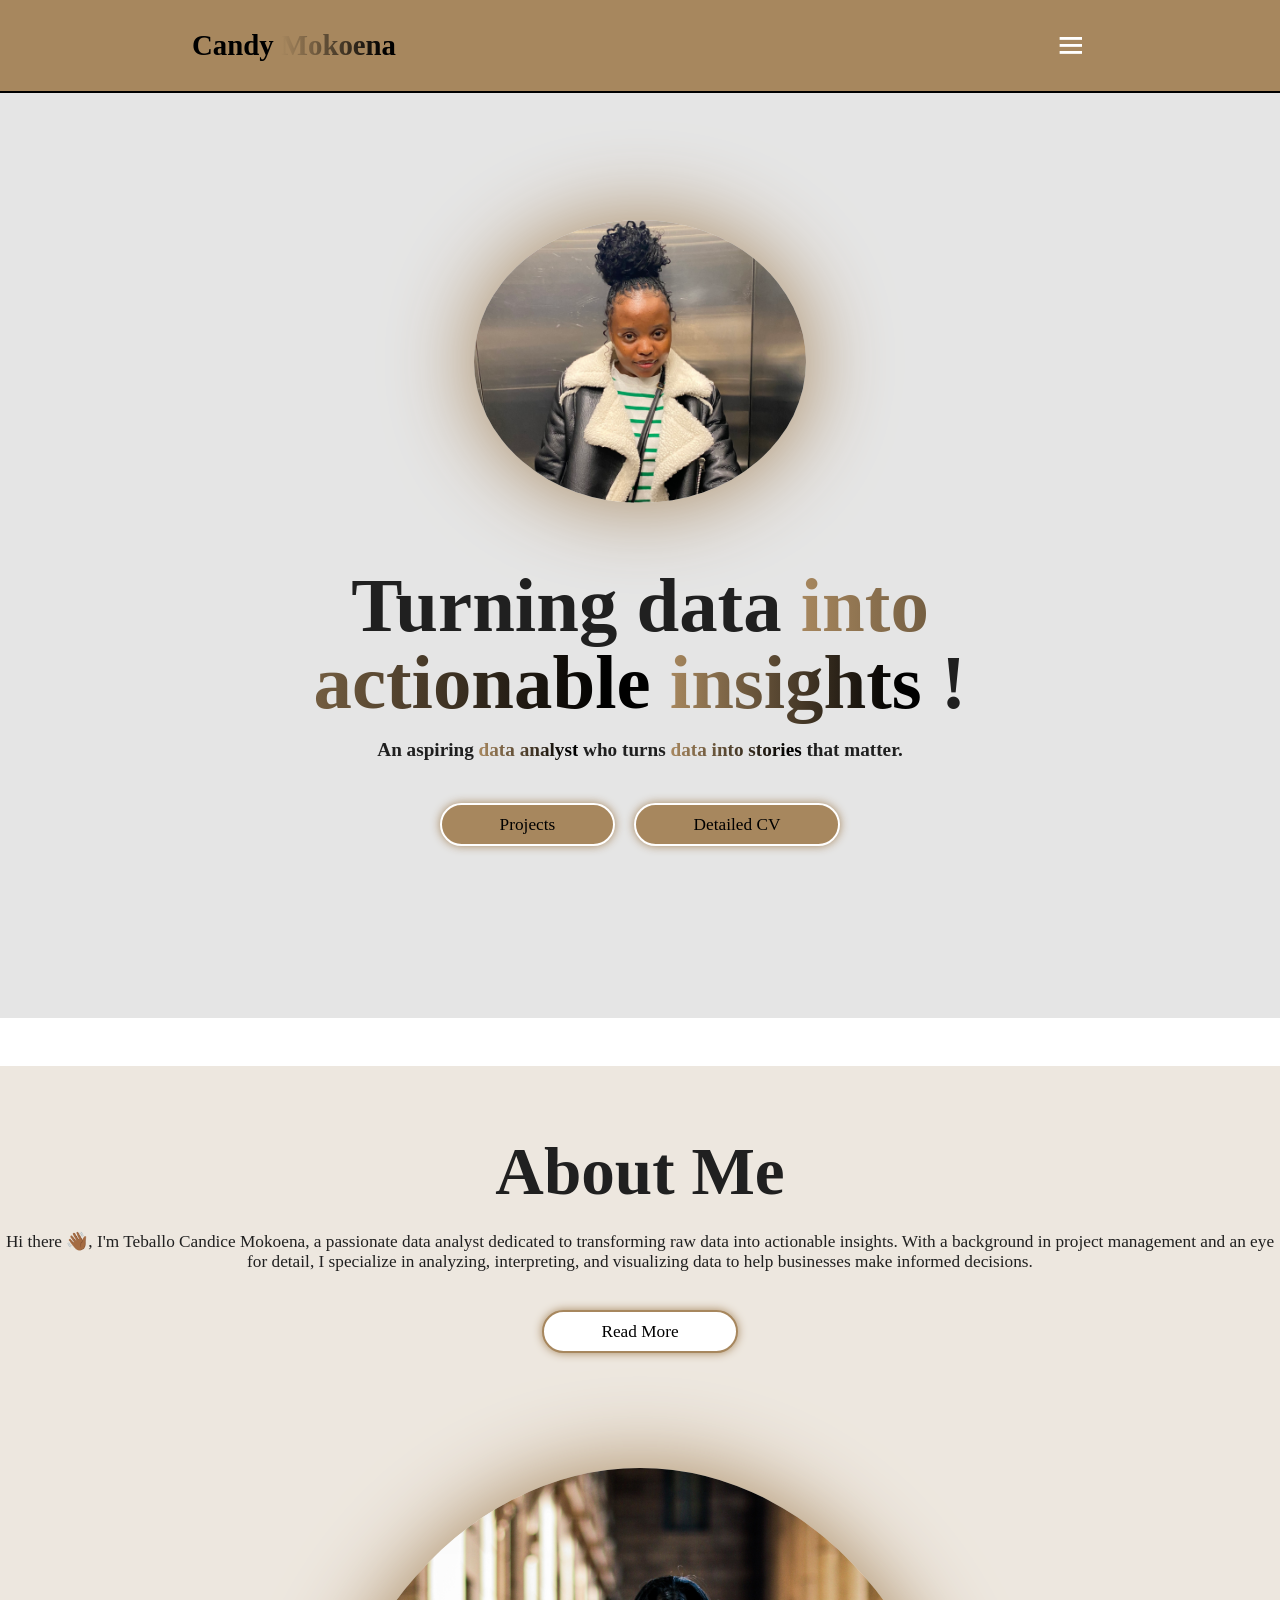
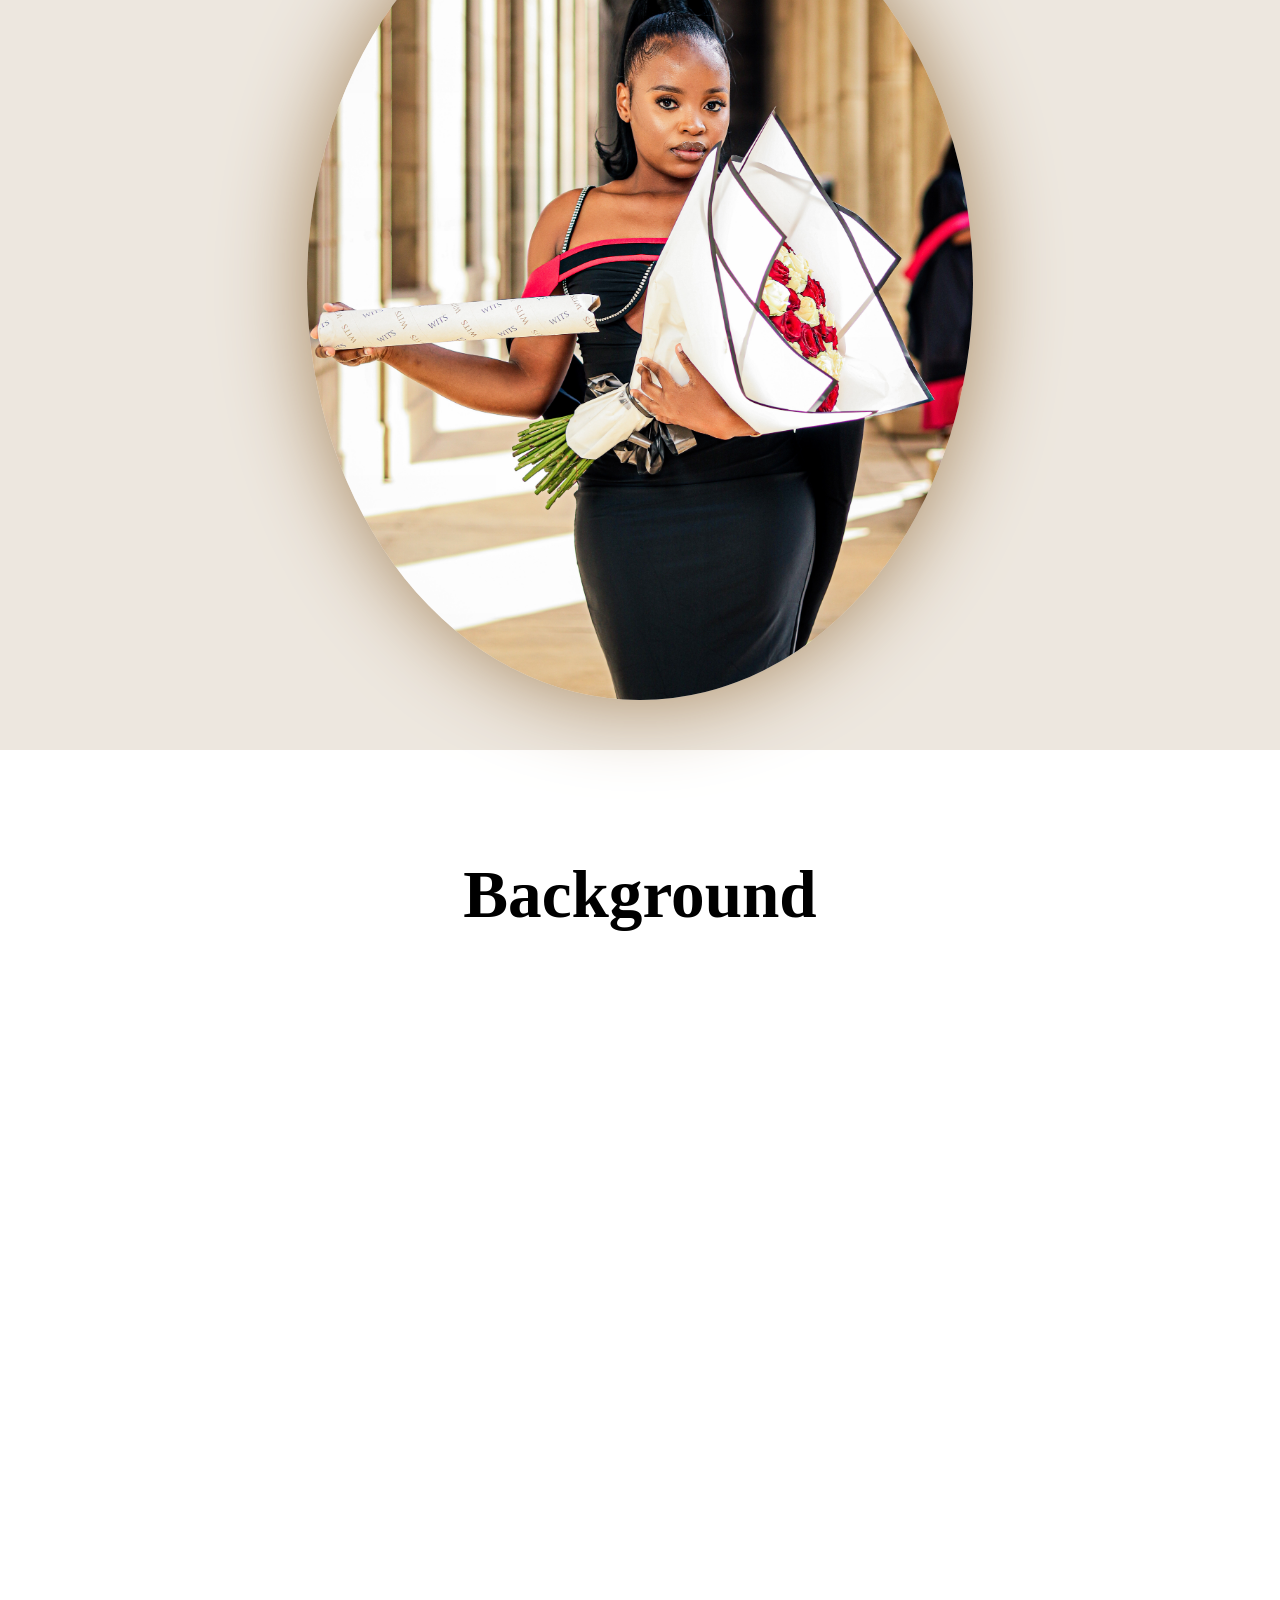
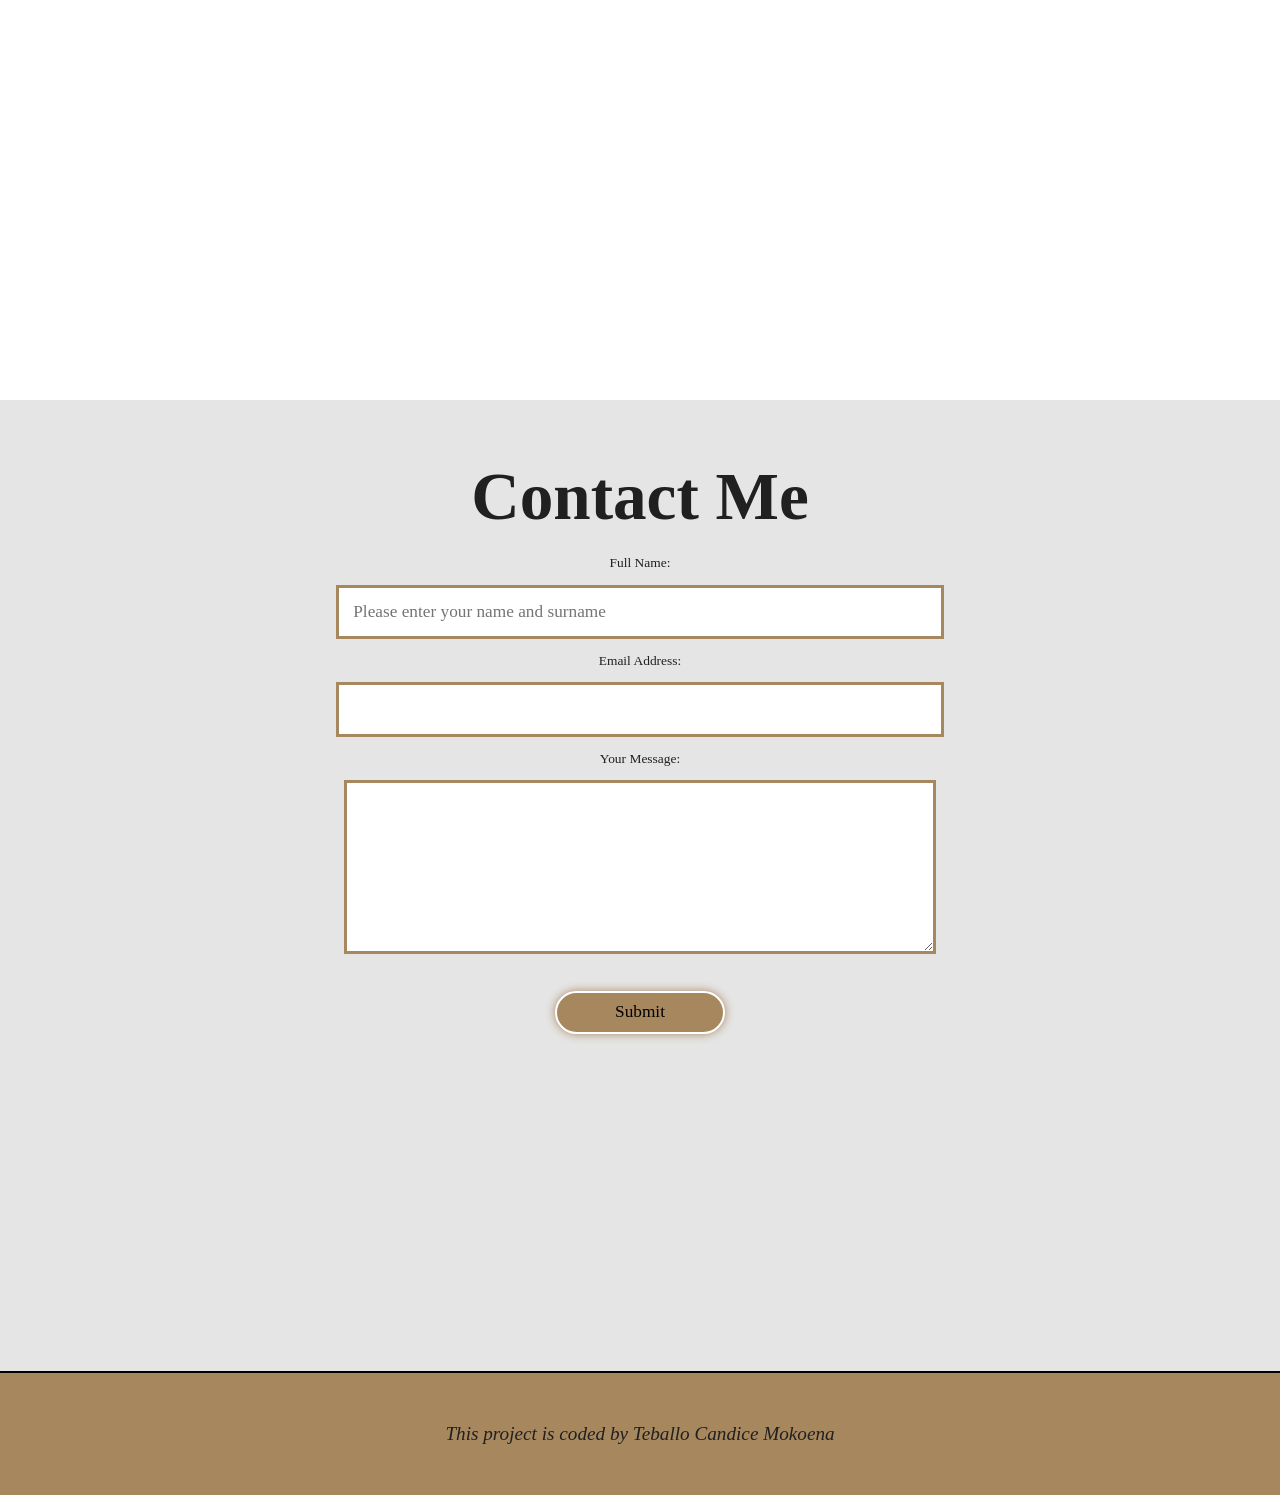
==== commit 3459711d: "added new files and edited" ====
--- a/index.html
+++ b/index.html
@@ -26,15 +26,14 @@
     <section class="Home" id="Home">
       <div class="home-content">
         <h1>
-          This <span>side</span>, we turn <span>ideas</span>, into
-          <span>reality</span> !
+          Turning data <span>into actionable</span> <span>insights</span> !
         </h1>
         <h2>
-          An aspiring <span>full-stack developer</span> with
-          <span>project management</span> background
+          An aspiring <span>data analyst</span> who turns
+          <span>data into stories</span> that matter.
         </h2>
         <div class="btn-group">
-          <a href="#" class="btn">Projects</a>
+          <a href="project.html" class="btn" target="_blank">Projects</a>
           <a href="#" class="btn">Detailed CV</a>
         </div>
       </div>
@@ -49,19 +48,18 @@
       <div class="about-content">
         <h3>About Me</h3>
         <p>
-          Hi there 👋🏾, I'm Teballo Candice Mokoena, a passionate full-stack
-          developer with a focus on creating responsive and user-friendly
-          websites. For now, I specialize in front-end development using HTML,
-          CSS, and JavaScript. I am dedicated to delivering high quality code,
-          embracing new technologies, and solving complex problems creatively.
+          Hi there 👋🏾, I'm Teballo Candice Mokoena, a passionate data analyst
+          dedicated to transforming raw data into actionable insights. With a
+          background in project management and an eye for detail, I specialize
+          in analyzing, interpreting, and visualizing data to help businesses
+          make informed decisions.
         </p>
         <p id="more-info" style="display: none">
-          I hold a qualification in Project Management and am excited to merge
-          web development and project management, creating seamless workflows
-          and delivering exceptional results for clients. My background in
-          project management, combined with my technical skills, allows me to
-          effectively plan, execute, and deliver projects on time and within
-          budget.
+          I work with various tools and technologies, such as SQL, Excel,
+          Python, and data visualization tools like Power BI, to uncover trends
+          and patterns in complex datasets. My project management expertise
+          enables me to manage projects efficiently, ensuring data analysis is
+          aligned with business objectives and delivered on time.
         </p>
         <button id="read-more-btn" class="btn">Read More</button>
       </div>
@@ -79,31 +77,26 @@
             <h4>Education</h4>
             <ul class="ed">
               <li class="type">
-                Project Management Short Course, Udemy, 2024
-                <p>
-                  Disciplines Explored incl: Project Management Life cycle and
-                  Methodologies,Agile Project Management, Scrum introduction,
-                  Excel for Project Management.
-                </p>
+                Google Advanced Data Analytics Professional Certificate
+                Coursera, 2025
               </li>
               <hr />
               <br />
               <li class="type">
-                Front-End Development, SheCodes, 2024 (In Progress)
-                <p>
-                  Coding Languages covered so far incl: HTML, CSS, JavaScript,
-                  VS Code, API, GitHub, Hosting.
-                </p>
+                Google Data Analytics Professional Certificate, Coursera, 2025
               </li>
               <hr />
               <br />
               <li class="type">
-                BSc in Construction Studies, University of Witwatersrand, 2020
+                Introduction to Project management, Udemy, 2024
               </li>
               <hr />
               <br />
+              <li class="type">Front-End Development, SheCodes, 2024</li>
+              <hr />
+              <br />
               <li class="type">
-                National Senior Certificate, Noah's Ark High School, 2019
+                BSc in Construction Studies, University of Witwatersrand, 2023
               </li>
             </ul>
           </div>
@@ -115,29 +108,30 @@
           data-aos-duration="2000"
         >
           <div class="Education-info">
-            <h4>Experience</h4>
+            <h4>Skills</h4>
             <ul class="ed">
               <li class="type">
-                Junior Project Manager, Social Housing Regulatory Authority,
-                2024
-                <p>
-                  An Internship encompassing the full life cycle of a
-                  construction project, including in-depth exposure to
-                  construction principles, cost analysis, and measurements.
-                </p>
+                SQL
+                <p>⭐⭐⭐⭐⭐</p>
               </li>
               <hr />
               <br />
               <li class="type">
-                Marketing and House Committee member, Gateway Student
-                Accommodation, 2022-2023
-                <p>
-                  Led and participated in the student recruitment project for
-                  our student residence, serving as a representative for
-                  resident students within the residence community.
-                </p>
+                Excel
+                <p>⭐⭐⭐⭐⭐</p>
               </li>
+              <hr />
               <br />
+              <li class="type">
+                Power BI
+                <p>⭐⭐⭐⭐⭐</p>
+              </li>
+              <hr />
+              <br />
+              <li class="type">
+                Python
+                <p>⭐⭐⭐</p>
+              </li>
             </ul>
           </div>
         </div>
